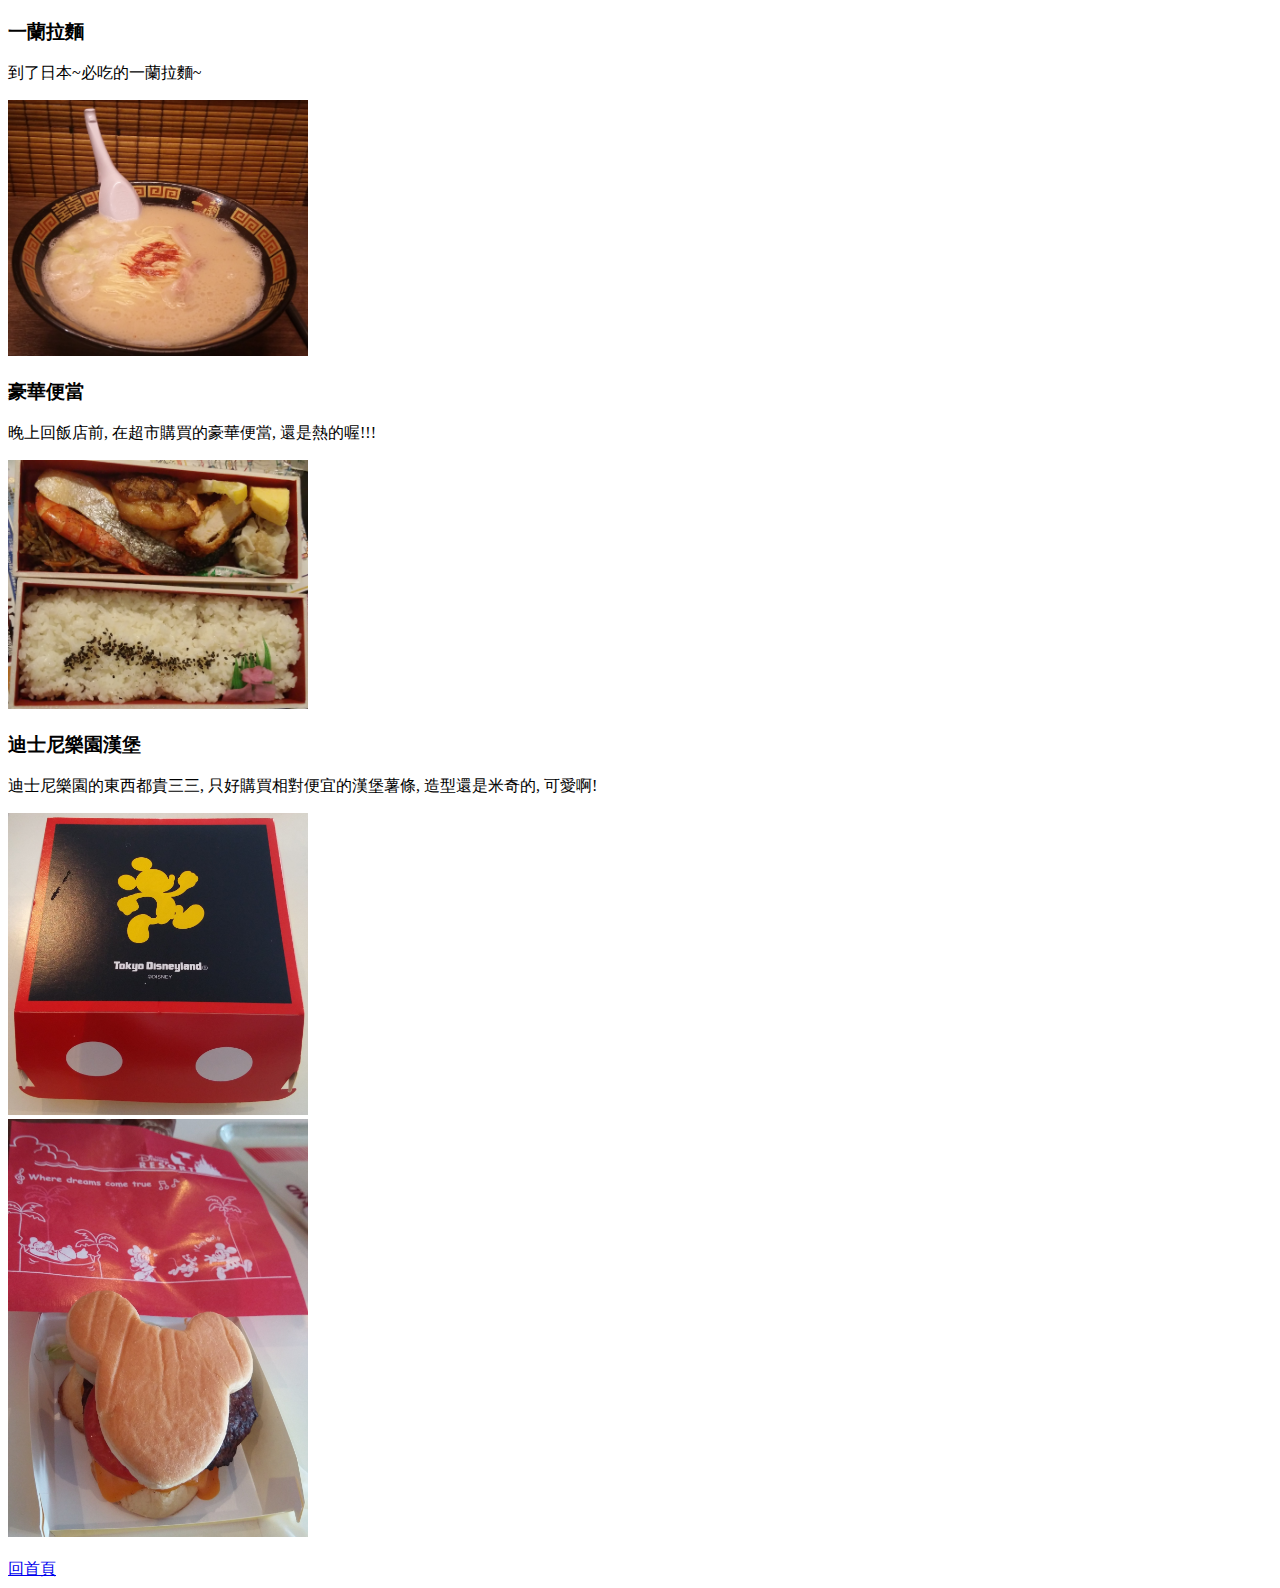
==== HW1/HW1.html @ 0e28525d "New" ====
<!DOCTYPE html>
<html lang="en">
<head>
    <meta charset="UTF-8">
    <title>吃吃喝喝</title>
</head>
<body>
    <div>
        <h3>一蘭拉麵</h3>
        <p>到了日本~必吃的一蘭拉麵~</p>
        <a href=""><img src="img/20160606_133221.jpg" alt="flash" width="300"></a>
    </div>
    <div>
        <h3>豪華便當</h3>
        <p>晚上回飯店前, 在超市購買的豪華便當, 還是熱的喔!!!</p>
        <a href=""><img src="img/20160608_215253.jpg" alt="flash" width="300"></a>
    </div>
    <div>
        <h3>迪士尼樂園漢堡</h3>
        <p>迪士尼樂園的東西都貴三三, 只好購買相對便宜的漢堡薯條, 造型還是米奇的, 可愛啊!</p>
        <a href=""><img src="img/20160608_121726.jpg" alt="flash" width="300"><br>
                  <img src="img/20160608_121847.jpg" alt="flash" width="300"></a>
    </div>
    <br><a href="../index.html">回首頁</a>
</body>
</html>
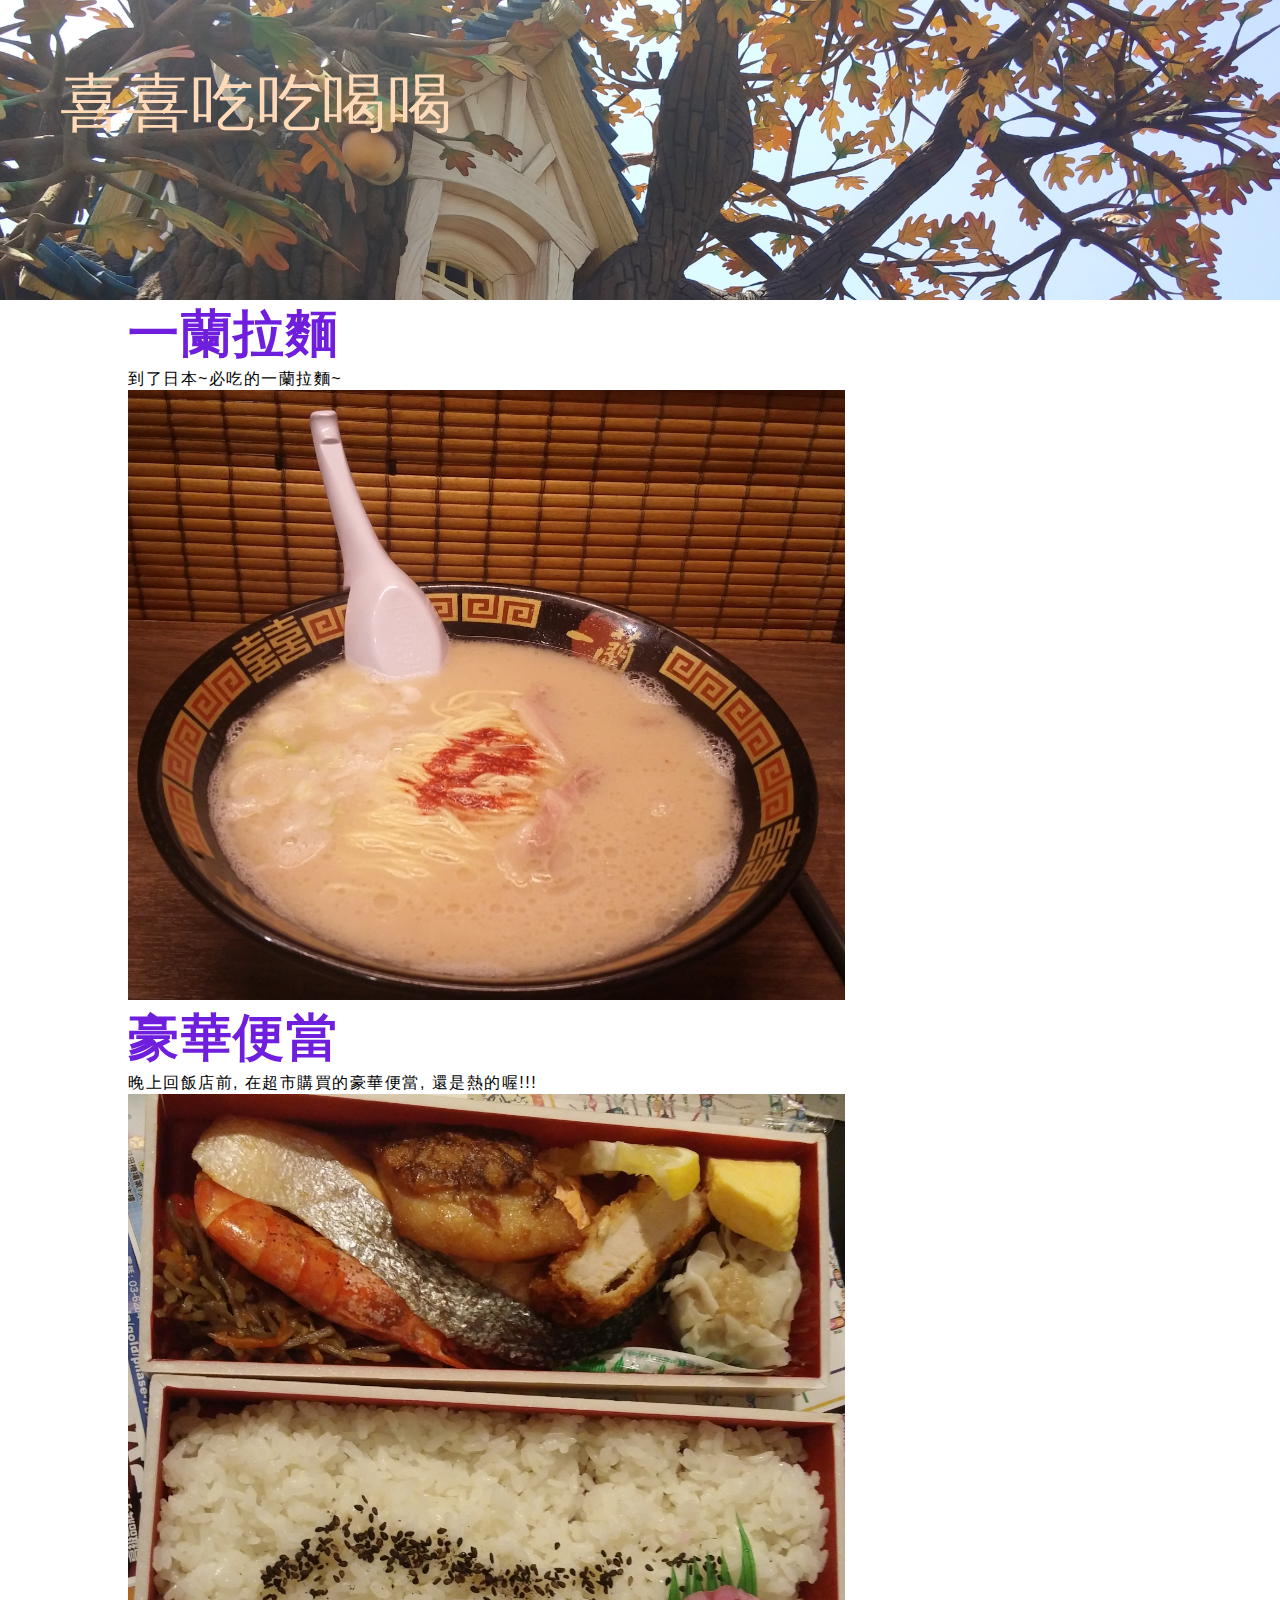
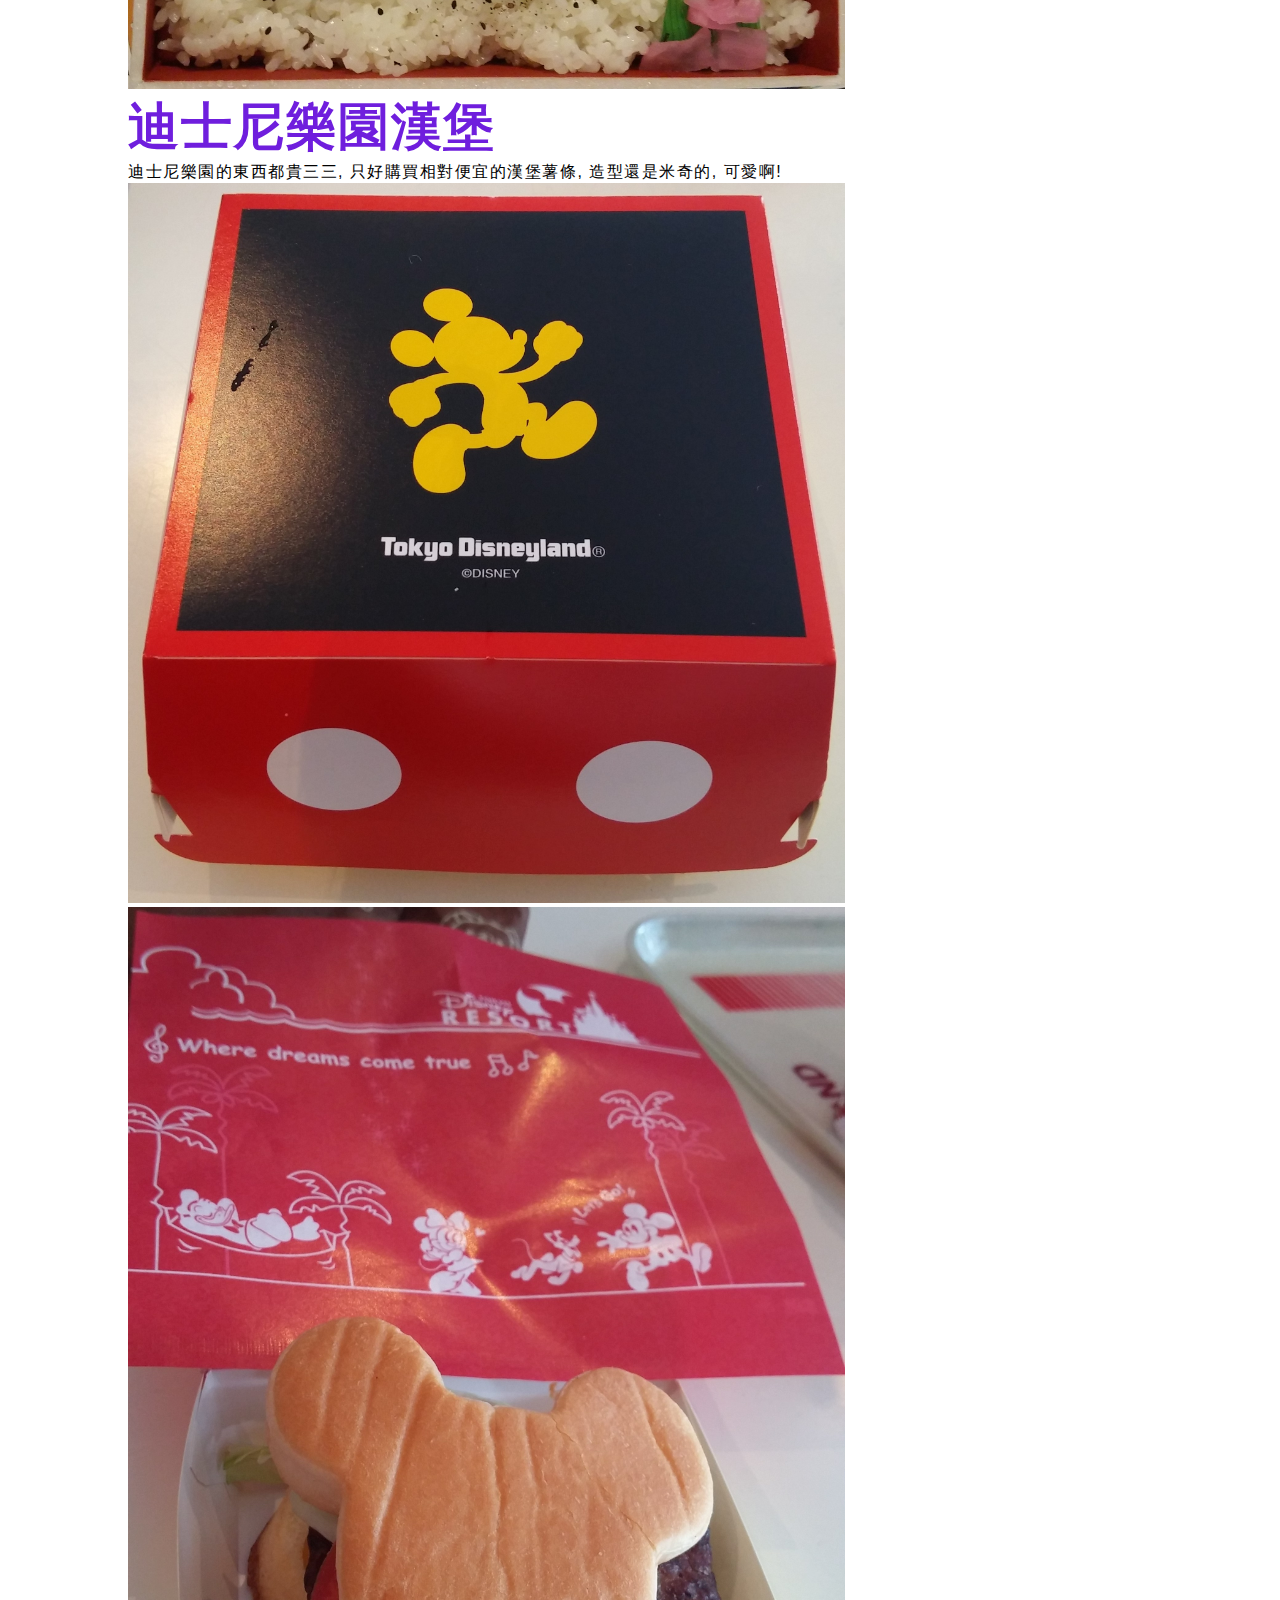
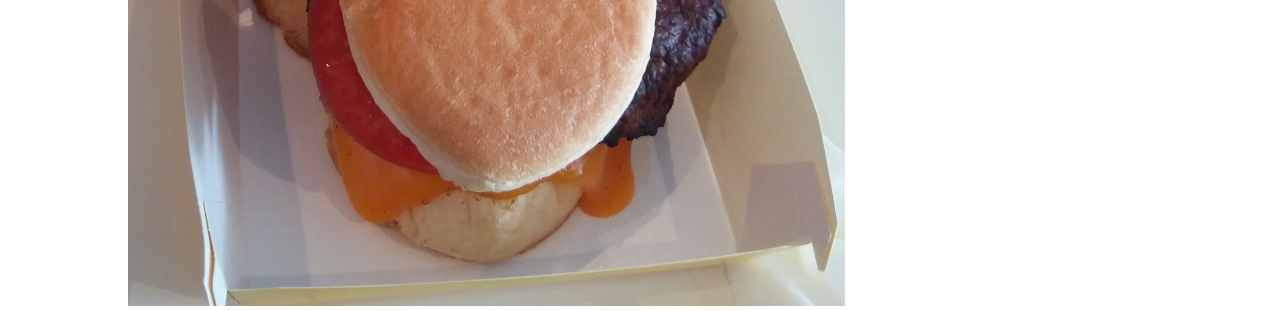
==== commit f5417813: "New hw1 css" ====
--- a/HW1/HW1.html
+++ b/HW1/HW1.html
@@ -2,25 +2,31 @@
 <html lang="en">
 <head>
     <meta charset="UTF-8">
+    <meta name="viewport" content="width=device-width, initial-scale=1, maximum-scale=1.0">
+    <meta http-equiv="X-UA-Compatible" content="IE=edge">
+    <meta name="renderer" content="webkit">
+    <link rel="stylesheet" href="../CSS/hw1.css">
     <title>吃吃喝喝</title>
 </head>
 <body>
-    <div>
+       <header>喜喜吃吃喝喝</header>
+ 
+       <div class="container">
         <h3>一蘭拉麵</h3>
         <p>到了日本~必吃的一蘭拉麵~</p>
-        <a href=""><img src="img/20160606_133221.jpg" alt="flash" width="300"></a>
-    </div>
+        <a href=""><img src="img/20160606_133221.jpg" alt="flash"></a>
+   
     <div>
         <h3>豪華便當</h3>
         <p>晚上回飯店前, 在超市購買的豪華便當, 還是熱的喔!!!</p>
-        <a href=""><img src="img/20160608_215253.jpg" alt="flash" width="300"></a>
+        <a href=""><img src="img/20160608_215253.jpg" alt="flash"></a>
     </div>
     <div>
         <h3>迪士尼樂園漢堡</h3>
         <p>迪士尼樂園的東西都貴三三, 只好購買相對便宜的漢堡薯條, 造型還是米奇的, 可愛啊!</p>
-        <a href=""><img src="img/20160608_121726.jpg" alt="flash" width="300"><br>
-                  <img src="img/20160608_121847.jpg" alt="flash" width="300"></a>
+        <img src="img/20160608_121726.jpg" alt="flash"><br>
+                  <img src="img/20160608_121847.jpg" alt="flash">  </div>
     </div>
-    <br><a href="../index.html">回首頁</a>
+     
 </body>
 </html>--- a/CSS/hw1.css
+++ b/CSS/hw1.css
@@ -0,0 +1,37 @@
+/*@import url(http://fonts.googleapis.com/earlyaccess/notosanstc.css);*/
+
+*{
+    font-size: 16px;
+    letter-spacing: 1.5px;
+    font-family: 'Noto Sans TC', sans-serif;
+    box-sizing: border-box;
+    margin: 0;
+    padding: 0;
+    -webkit-box-sizing:border-box;
+    -moz-box-sizing:border-box;
+}
+
+header{
+    height: 300px;
+    width:100%;
+    color: peachpuff;
+    font-size: 5vw;
+    background-image: url(../HW1/img/20160608_095442.jpg);
+    background-repeat: no-repeat;
+    background-size: cover;
+    padding: 60px;    
+}
+
+.container{
+    width: 80%;
+    margin: 0 auto;
+}
+
+h3{
+    font-size: 4vw;
+    color: #6f1edd;
+}
+
+img{
+    width:70%;
+}